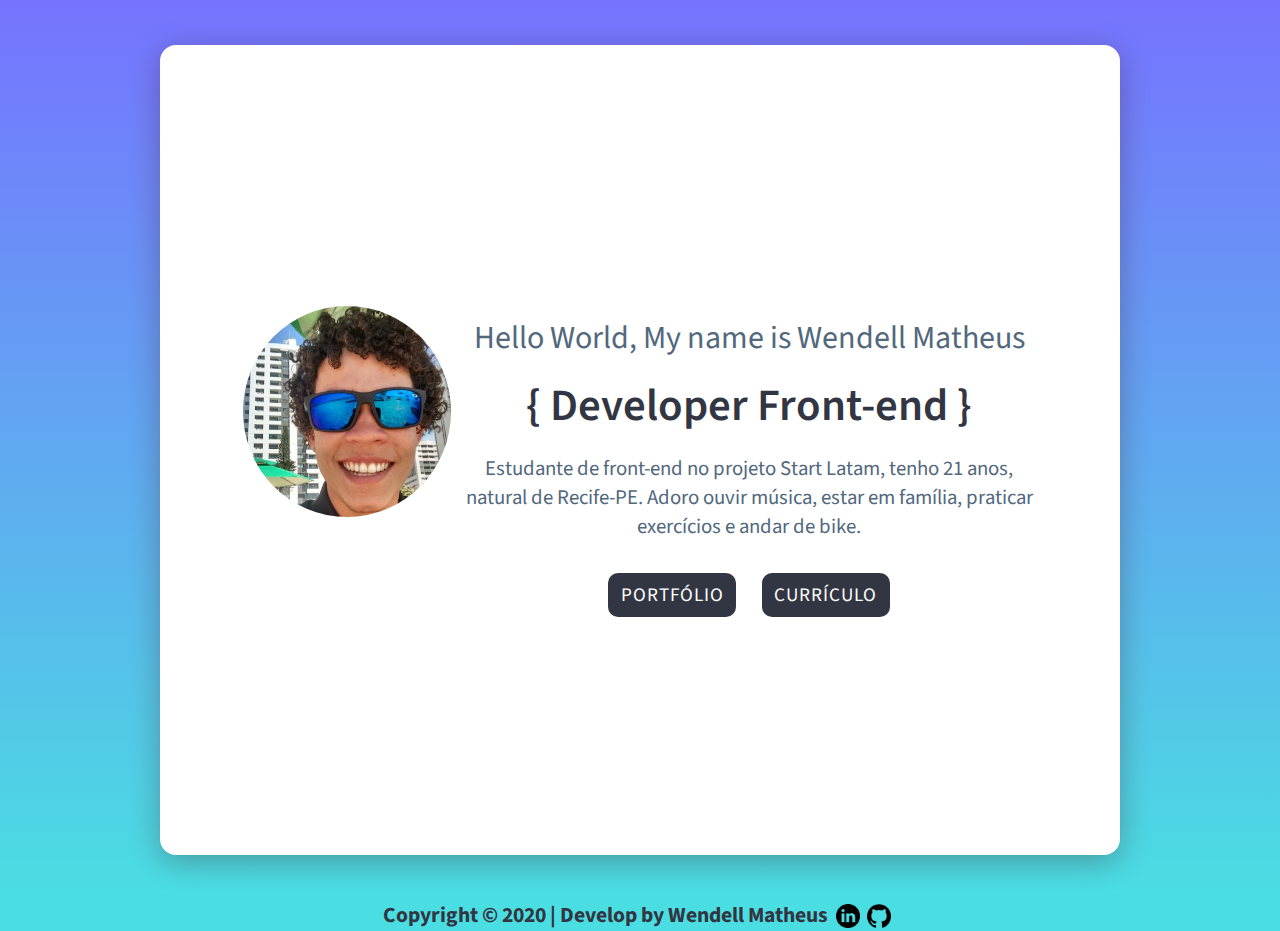
==== index.html @ 9024d16f "Up layout" ====
<!DOCTYPE html>
<html lang="pt-br">

<head>
    <meta charset="UTF-8">
    <meta name="viewport" content="width=device-width, initial-scale=1.0">
    <link href="https://fonts.googleapis.com/css2?family=Source+Sans+Pro:wght@300;400;600;700&display=swap"
        rel="stylesheet">
    <link rel="shortcut icon" href="./img/index/w.svg" type="image/x-icon" />
    <link rel="stylesheet" href="./styles/reset.css">
    
    <link rel="stylesheet" href="./styles/profile.css">
    <title>Wendell Matheus | Profile</title>
</head>

<body>
    <section class="container">

        <main class="box_description">

            <div class="box_image">
                <img class="img_profile" src="img/index/img-perfil.jpeg" alt="homem de cabelo cacheado">
            </div>
            

            <div class="box_titles">
                <h1 class="title">Hello World, My name is Wendell Matheus</h1>
                <h3 class="subtitle">{ Developer Front-end }</h2>
                    <p class="paragraph">Estudante de front-end no projeto Start Latam, tenho 21 anos, natural de Recife-PE.
                        Adoro ouvir música, estar em família, praticar exercícios e andar de bike.</p>
                    <div class="box_buttons">
                        <a class="button" href="portfolio.html">Portfólio</a>
                        <a class="button" href="./cv/Currículo - Wendell Matheus Barros da Silva.pdf" download="CV-WENDELL-MATHEUS-DEVELOPER.pdf">Currículo</a>
                    </div>
            </div>
            
        </main>
       
    </section>
     <footer class="footer_container">

            <div class="footer_description">
               <h2>Copyright &copy; 2020 | Develop by Wendell Matheus</h2> 
            </div>
            <ul class="box_links">
                <li class="list_links">
                    <a href="https://www.linkedin.com/in/wendell-matheus-8018721ab/" target="_blank">
                        <img class="icons" src="./img/index/icon-linkedin.png" alt="icone do linkedin">
                    </a>
                </li>

                <li>
                    <a href="https://github.com/WendellMatheus/" target="_blank">
                        <img class="icons" src="./img/index/icon-github.png" alt="icone do github">
                    </a>
                </li>                
            </ul>           

        </footer>
</body>

</html>
---- styles/profile.css ----
.container {
    background: var(--color-6);
    height: 100vh;
    display: flex;
    justify-content: center;
    align-items: center;
    flex-direction: column;
}

.box_description {
    width: 75%;
    height: 90%;
    background: var(--color-1);
    display: flex;
    justify-content: center;
    align-items: center;
    box-shadow: 0 7px 30px rgba(62, 9, 11, .3);
    border-radius: 1rem;
}

@media (max-width: 600px) {
    .box_description {
        flex-direction: column;
        width: 100%;
        height: 100%;
        border-radius: 0;
    }
}

.box_image {
    width: 13rem;
    height: 18rem;    
    margin-right: 10px;
}

.img_profile {
    max-width: 100%;
    border-radius: 50%;
}

.box_titles {
    margin-top: 2rem;
    display: flex;
    align-items: center;
    flex-direction: column;
}

.title {
    font-size: 2rem;
    font-weight: 400;
    color: var(--color-5);
}

@media (max-width: 1050px) {
    .title {
        font-size: 1.5rem;
    }
}

@media (max-width: 600px) {
    .title {
    text-align: center;
    }
    .box_image {
        height: 13rem;   
    }
}

.subtitle {
    margin-top: 0.8rem;
    font-size: 2.8rem;
    font-weight: 600;
    color: var(--color-2);
}

@media (max-width: 1050px) {
    .subtitle {
        font-size: 2rem;
    }
}

@media (max-width: 600px) {
    .subtitle {
        font-size: 1.5rem;
    }
}

.paragraph {
    margin-top: 1rem;
    text-align: center;
    width: 36rem;
    font-size: 1.3rem;
    color: var(--color-5);
}

@media (max-width: 1050px) {
    .paragraph {
        width: 24rem;
    }
}

@media (max-width: 600px) {
    .paragraph {
        width: 18rem;
    }
}

.box_buttons {
    padding-top: 2rem;
    display: flex;
    justify-content: center;
    align-items: center;
}

.button {
    width: 8rem;
    padding: 0.5rem;
    border-radius: 10px;
    text-align: center;
    font-size: 1.2rem;
    background: var(--color-2);
    text-transform: uppercase;
    border: none;
    cursor: pointer;
    color: var(--color-1);
    letter-spacing: 1px;
    margin-right: 0.8rem;
    margin-left: 0.8rem;
}

.button:hover {
    background: var(--color-4);
    
}



.footer_container {
    width: 100%;
    font-size: 0.9rem; 
    color: var(--color-2);
    display: flex;
    justify-content: center;
    align-items: center;
    flex: 1;
    font-weight: bold;
    background: var(--color-7);
  
}


.box_links {
    display: flex;
    margin-left: 0.5rem;
}

.icons {
    width: 1.5rem;
    margin-right: 0.4rem;
    vertical-align: middle;
}

.footer_description {
    text-align: center;
}
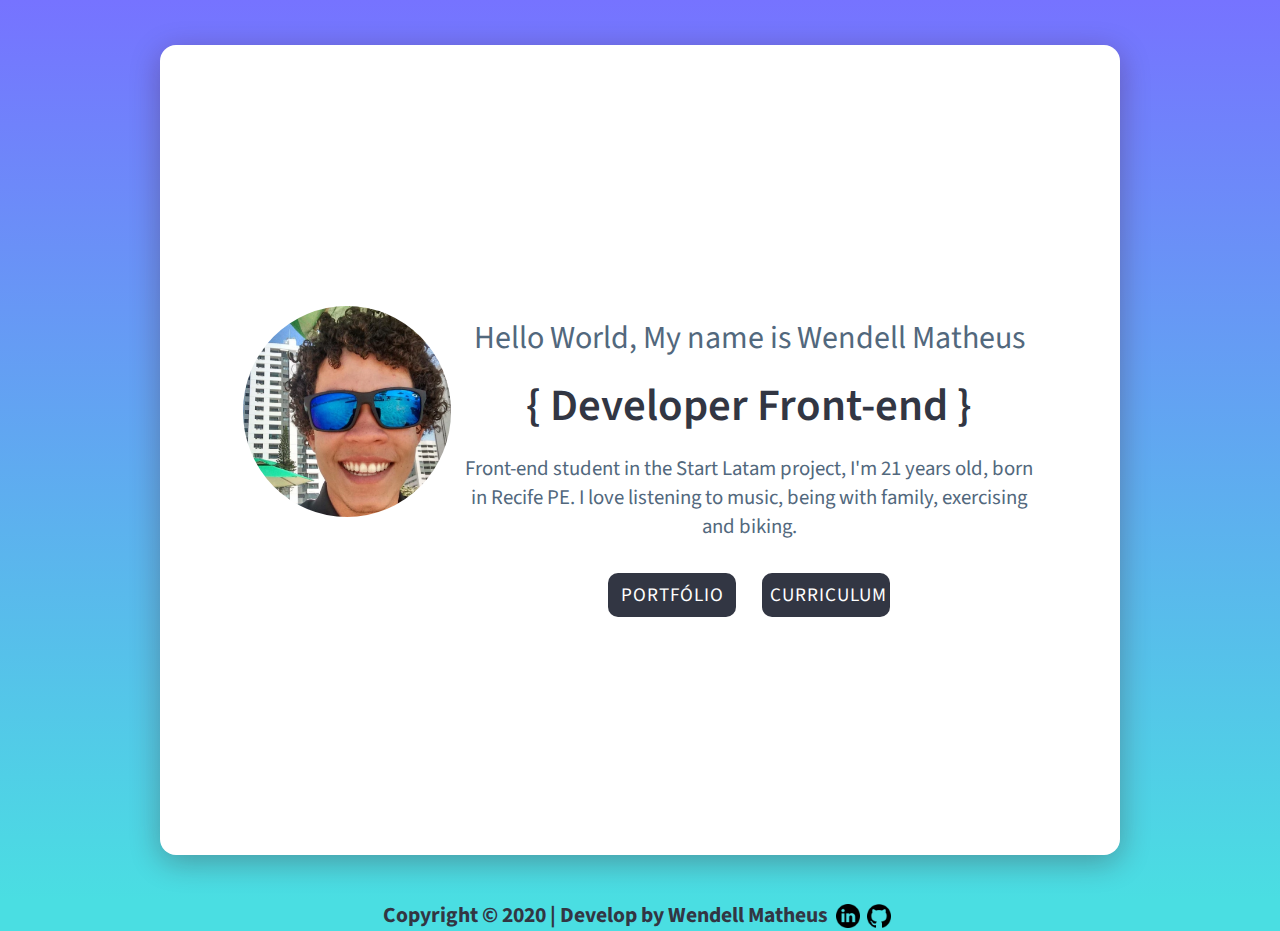
==== commit 24ec225f: "add upgrade" ====
--- a/index.html
+++ b/index.html
@@ -8,7 +8,7 @@
         rel="stylesheet">
     <link rel="shortcut icon" href="./img/index/w.svg" type="image/x-icon" />
     <link rel="stylesheet" href="./styles/reset.css">
-    
+
     <link rel="stylesheet" href="./styles/profile.css">
     <title>Wendell Matheus | Profile</title>
 </head>
@@ -21,42 +21,44 @@
             <div class="box_image">
                 <img class="img_profile" src="img/index/img-perfil.jpeg" alt="homem de cabelo cacheado">
             </div>
-            
+
 
             <div class="box_titles">
                 <h1 class="title">Hello World, My name is Wendell Matheus</h1>
                 <h3 class="subtitle">{ Developer Front-end }</h2>
-                    <p class="paragraph">Estudante de front-end no projeto Start Latam, tenho 21 anos, natural de Recife-PE.
-                        Adoro ouvir música, estar em família, praticar exercícios e andar de bike.</p>
+                    <p class="paragraph">Front-end student in the Start Latam project, I'm 21 years old, born in
+                        Recife PE.
+                        I love listening to music, being with family, exercising and biking.</p>
                     <div class="box_buttons">
                         <a class="button" href="portfolio.html">Portfólio</a>
-                        <a class="button" href="./cv/Currículo - Wendell Matheus Barros da Silva.pdf" download="CV-WENDELL-MATHEUS-DEVELOPER.pdf">Currículo</a>
+                        <a class="button" href="./cv/Currículo - Wendell Matheus Barros da Silva.pdf"
+                            download="CV-WENDELL-MATHEUS-DEVELOPER.pdf">curriculum</a>
                     </div>
             </div>
-            
+
         </main>
-       
+
     </section>
-     <footer class="footer_container">
+    <footer class="footer_container">
 
-            <div class="footer_description">
-               <h2>Copyright &copy; 2020 | Develop by Wendell Matheus</h2> 
-            </div>
-            <ul class="box_links">
-                <li class="list_links">
-                    <a href="https://www.linkedin.com/in/wendell-matheus-8018721ab/" target="_blank">
-                        <img class="icons" src="./img/index/icon-linkedin.png" alt="icone do linkedin">
-                    </a>
-                </li>
+        <div class="footer_description">
+            <h2>Copyright &copy; 2020 | Develop by Wendell Matheus</h2>
+        </div>
+        <ul class="box_links">
+            <li class="list_links">
+                <a href="https://www.linkedin.com/in/wendell-matheus-8018721ab/" target="_blank">
+                    <img class="icons" src="./img/index/icon-linkedin.png" alt="icone do linkedin">
+                </a>
+            </li>
 
-                <li>
-                    <a href="https://github.com/WendellMatheus/" target="_blank">
-                        <img class="icons" src="./img/index/icon-github.png" alt="icone do github">
-                    </a>
-                </li>                
-            </ul>           
+            <li>
+                <a href="https://github.com/WendellMatheus/" target="_blank">
+                    <img class="icons" src="./img/index/icon-github.png" alt="icone do github">
+                </a>
+            </li>
+        </ul>
 
-        </footer>
+    </footer>
 </body>
 
 </html>--- a/styles/profile.css
+++ b/styles/profile.css
@@ -1,165 +1,160 @@
 .container {
-    background: var(--color-6);
-    height: 100vh;
-    display: flex;
-    justify-content: center;
-    align-items: center;
-    flex-direction: column;
+  background: var(--color-6);
+  height: 100vh;
+  display: flex;
+  justify-content: center;
+  align-items: center;
+  flex-direction: column;
 }
 
 .box_description {
-    width: 75%;
-    height: 90%;
-    background: var(--color-1);
-    display: flex;
-    justify-content: center;
-    align-items: center;
-    box-shadow: 0 7px 30px rgba(62, 9, 11, .3);
-    border-radius: 1rem;
+  width: 75%;
+  height: 90%;
+  background: var(--color-1);
+  display: flex;
+  justify-content: center;
+  align-items: center;
+  box-shadow: 0 7px 30px rgba(62, 9, 11, 0.3);
+  border-radius: 1rem;
 }
 
 @media (max-width: 600px) {
-    .box_description {
-        flex-direction: column;
-        width: 100%;
-        height: 100%;
-        border-radius: 0;
-    }
+  .box_description {
+    flex-direction: column;
+    width: 100%;
+    height: 100%;
+    border-radius: 0;
+  }
 }
 
 .box_image {
-    width: 13rem;
-    height: 18rem;    
-    margin-right: 10px;
+  width: 13rem;
+  height: 18rem;
+  margin-right: 10px;
 }
 
 .img_profile {
-    max-width: 100%;
-    border-radius: 50%;
+  max-width: 100%;
+  border-radius: 50%;
 }
 
 .box_titles {
-    margin-top: 2rem;
-    display: flex;
-    align-items: center;
-    flex-direction: column;
+  margin-top: 2rem;
+  display: flex;
+  align-items: center;
+  flex-direction: column;
 }
 
 .title {
-    font-size: 2rem;
-    font-weight: 400;
-    color: var(--color-5);
+  font-size: 2rem;
+  font-weight: 400;
+  color: var(--color-5);
 }
 
 @media (max-width: 1050px) {
-    .title {
-        font-size: 1.5rem;
-    }
+  .title {
+    font-size: 1.5rem;
+  }
 }
 
 @media (max-width: 600px) {
-    .title {
+  .title {
     text-align: center;
-    }
-    .box_image {
-        height: 13rem;   
-    }
+  }
+  .box_image {
+    height: 13rem;
+  }
 }
 
 .subtitle {
-    margin-top: 0.8rem;
-    font-size: 2.8rem;
-    font-weight: 600;
-    color: var(--color-2);
+  margin-top: 0.8rem;
+  font-size: 2.8rem;
+  font-weight: 600;
+  color: var(--color-2);
 }
 
 @media (max-width: 1050px) {
-    .subtitle {
-        font-size: 2rem;
-    }
+  .subtitle {
+    font-size: 2rem;
+  }
 }
 
 @media (max-width: 600px) {
-    .subtitle {
-        font-size: 1.5rem;
-    }
+  .subtitle {
+    font-size: 1.5rem;
+  }
 }
 
 .paragraph {
-    margin-top: 1rem;
-    text-align: center;
-    width: 36rem;
-    font-size: 1.3rem;
-    color: var(--color-5);
+  margin-top: 1rem;
+  text-align: center;
+  width: 36rem;
+  font-size: 1.3rem;
+  color: var(--color-5);
 }
 
 @media (max-width: 1050px) {
-    .paragraph {
-        width: 24rem;
-    }
+  .paragraph {
+    width: 24rem;
+  }
 }
 
 @media (max-width: 600px) {
-    .paragraph {
-        width: 18rem;
-    }
+  .paragraph {
+    width: 18rem;
+  }
 }
 
 .box_buttons {
-    padding-top: 2rem;
-    display: flex;
-    justify-content: center;
-    align-items: center;
+  padding-top: 2rem;
+  display: flex;
+  justify-content: center;
+  align-items: center;
 }
 
 .button {
-    width: 8rem;
-    padding: 0.5rem;
-    border-radius: 10px;
-    text-align: center;
-    font-size: 1.2rem;
-    background: var(--color-2);
-    text-transform: uppercase;
-    border: none;
-    cursor: pointer;
-    color: var(--color-1);
-    letter-spacing: 1px;
-    margin-right: 0.8rem;
-    margin-left: 0.8rem;
+  width: 8rem;
+  padding: 0.5rem;
+  border-radius: 10px;
+  text-align: center;
+  font-size: 1.2rem;
+  background: var(--color-2);
+  text-transform: uppercase;
+  border: none;
+  cursor: pointer;
+  color: var(--color-1);
+  letter-spacing: 1px;
+  margin-right: 0.8rem;
+  margin-left: 0.8rem;
 }
 
 .button:hover {
-    background: var(--color-4);
-    
+  background: var(--color-4);
 }
 
-
-
 .footer_container {
-    width: 100%;
-    font-size: 0.9rem; 
-    color: var(--color-2);
-    display: flex;
-    justify-content: center;
-    align-items: center;
-    flex: 1;
-    font-weight: bold;
-    background: var(--color-7);
-  
+  width: 100%;
+  font-size: 0.9rem;
+  color: var(--color-2);
+  display: flex;
+  justify-content: center;
+  align-items: center;
+  flex: 1;
+  font-weight: bold;
+  background: var(--color-7);
 }
 
-
 .box_links {
-    display: flex;
-    margin-left: 0.5rem;
+  display: flex;
+  margin-left: 0.5rem;
 }
 
 .icons {
-    width: 1.5rem;
-    margin-right: 0.4rem;
-    vertical-align: middle;
+  width: 1.5rem;
+  margin-right: 0.4rem;
+  vertical-align: middle;
 }
 
 .footer_description {
-    text-align: center;
-}+  text-align: center;
+}
